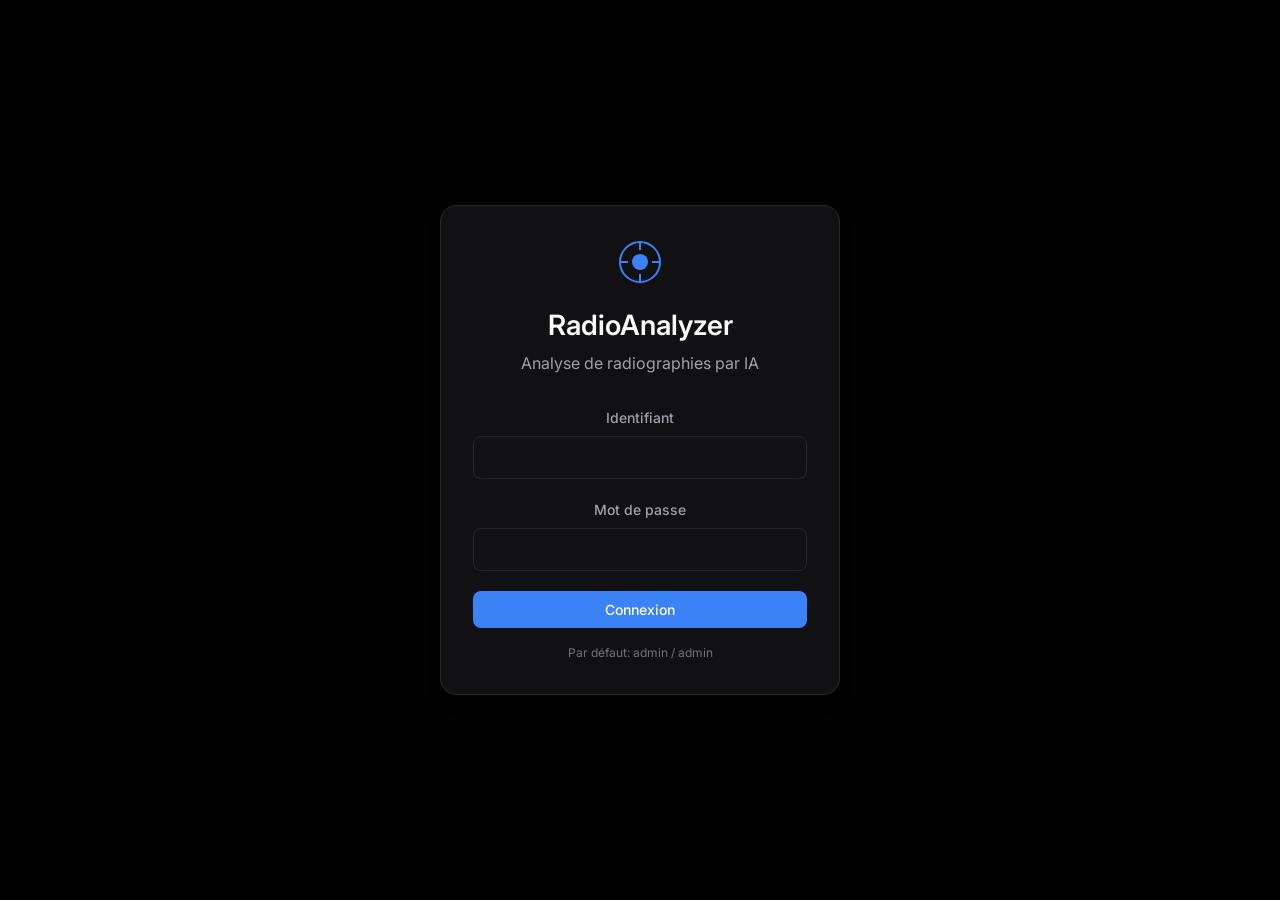
==== index.html @ 66e454f3 "feat: Application complète d'analyse de radiographies médicales par IA - Page principale avec viewer" ====
<!DOCTYPE html>
<html lang="fr">
<head>
    <meta charset="UTF-8">
    <meta name="viewport" content="width=device-width, initial-scale=1.0">
    <title>RadioAnalyzer - Analyse de Radiographies</title>
    <link rel="stylesheet" href="css/style.css">
    <link href="https://fonts.googleapis.com/css2?family=Inter:wght@300;400;500;600;700&display=swap" rel="stylesheet">
</head>
<body>
    <!-- Login Modal -->
    <div id="loginModal" class="modal">
        <div class="modal-content login-modal">
            <div class="login-header">
                <div class="logo">
                    <svg width="48" height="48" viewBox="0 0 48 48" fill="none">
                        <circle cx="24" cy="24" r="20" stroke="currentColor" stroke-width="2"/>
                        <circle cx="24" cy="24" r="8" fill="currentColor"/>
                        <line x1="24" y1="4" x2="24" y2="12" stroke="currentColor" stroke-width="2"/>
                        <line x1="24" y1="36" x2="24" y2="44" stroke="currentColor" stroke-width="2"/>
                        <line x1="4" y1="24" x2="12" y2="24" stroke="currentColor" stroke-width="2"/>
                        <line x1="36" y1="24" x2="44" y2="24" stroke="currentColor" stroke-width="2"/>
                    </svg>
                </div>
                <h1>RadioAnalyzer</h1>
                <p>Analyse de radiographies par IA</p>
            </div>
            <form id="loginForm">
                <div class="form-group">
                    <label for="username">Identifiant</label>
                    <input type="text" id="username" name="username" required autocomplete="username">
                </div>
                <div class="form-group">
                    <label for="password">Mot de passe</label>
                    <input type="password" id="password" name="password" required autocomplete="current-password">
                </div>
                <button type="submit" class="btn btn-primary btn-full">Connexion</button>
                <p class="login-hint">Par défaut: admin / admin</p>
            </form>
        </div>
    </div>

    <!-- Main Application -->
    <div id="app" class="app hidden">
        <!-- Header -->
        <header class="header">
            <div class="header-left">
                <div class="logo-small">
                    <svg width="32" height="32" viewBox="0 0 48 48" fill="none">
                        <circle cx="24" cy="24" r="20" stroke="currentColor" stroke-width="2"/>
                        <circle cx="24" cy="24" r="8" fill="currentColor"/>
                    </svg>
                </div>
                <h1>RadioAnalyzer</h1>
            </div>
            <div class="header-right">
                <button id="adminBtn" class="btn btn-ghost">
                    <svg width="20" height="20" viewBox="0 0 24 24" fill="none" stroke="currentColor" stroke-width="2">
                        <circle cx="12" cy="12" r="3"/>
                        <path d="M12 1v4M12 19v4M4.22 4.22l2.83 2.83M16.95 16.95l2.83 2.83M1 12h4M19 12h4M4.22 19.78l2.83-2.83M16.95 7.05l2.83-2.83"/>
                    </svg>
                    Administration
                </button>
                <button id="logoutBtn" class="btn btn-ghost">
                    <svg width="20" height="20" viewBox="0 0 24 24" fill="none" stroke="currentColor" stroke-width="2">
                        <path d="M9 21H5a2 2 0 0 1-2-2V5a2 2 0 0 1 2-2h4"/>
                        <polyline points="16 17 21 12 16 7"/>
                        <line x1="21" y1="12" x2="9" y2="12"/>
                    </svg>
                    Déconnexion
                </button>
            </div>
        </header>

        <!-- Main Content -->
        <main class="main-content">
            <!-- Left Panel - Viewer -->
            <section class="viewer-panel">
                <div class="panel-header">
                    <h2>Viewer Radiographie</h2>
                    <div class="viewer-controls">
                        <button id="zoomInBtn" class="btn btn-icon" title="Zoom avant">
                            <svg width="20" height="20" viewBox="0 0 24 24" fill="none" stroke="currentColor" stroke-width="2">
                                <circle cx="11" cy="11" r="8"/>
                                <line x1="21" y1="21" x2="16.65" y2="16.65"/>
                                <line x1="11" y1="8" x2="11" y2="14"/>
                                <line x1="8" y1="11" x2="14" y2="11"/>
                            </svg>
                        </button>
                        <button id="zoomOutBtn" class="btn btn-icon" title="Zoom arrière">
                            <svg width="20" height="20" viewBox="0 0 24 24" fill="none" stroke="currentColor" stroke-width="2">
                                <circle cx="11" cy="11" r="8"/>
                                <line x1="21" y1="21" x2="16.65" y2="16.65"/>
                                <line x1="8" y1="11" x2="14" y2="11"/>
                            </svg>
                        </button>
                        <button id="zoomResetBtn" class="btn btn-icon" title="Réinitialiser zoom">
                            <svg width="20" height="20" viewBox="0 0 24 24" fill="none" stroke="currentColor" stroke-width="2">
                                <path d="M3 12a9 9 0 1 0 9-9 9.75 9.75 0 0 0-6.74 2.74L3 8"/>
                                <path d="M3 3v5h5"/>
                            </svg>
                        </button>
                        <span class="zoom-level" id="zoomLevel">100%</span>
                        <div class="separator"></div>
                        <button id="drawModeBtn" class="btn btn-icon" title="Mode sélection (dessiner un cadre pour zoomer)">
                            <svg width="20" height="20" viewBox="0 0 24 24" fill="none" stroke="currentColor" stroke-width="2">
                                <rect x="3" y="3" width="18" height="18" rx="2" ry="2" stroke-dasharray="4"/>
                            </svg>
                        </button>
                        <button id="toggleOverlayBtn" class="btn btn-icon active" title="Afficher/Masquer overlays">
                            <svg width="20" height="20" viewBox="0 0 24 24" fill="none" stroke="currentColor" stroke-width="2">
                                <rect x="3" y="3" width="18" height="18" rx="2"/>
                                <rect x="7" y="7" width="10" height="10" fill="currentColor" opacity="0.3"/>
                            </svg>
                        </button>
                    </div>
                </div>

                <div class="viewer-container" id="viewerContainer">
                    <div class="upload-zone" id="uploadZone">
                        <svg width="64" height="64" viewBox="0 0 24 24" fill="none" stroke="currentColor" stroke-width="1.5">
                            <path d="M21 15v4a2 2 0 0 1-2 2H5a2 2 0 0 1-2-2v-4"/>
                            <polyline points="17 8 12 3 7 8"/>
                            <line x1="12" y1="3" x2="12" y2="15"/>
                        </svg>
                        <p>Glissez une image ici</p>
                        <span>ou</span>
                        <button class="btn btn-primary" id="selectFileBtn">Sélectionner un fichier</button>
                        <input type="file" id="fileInput" accept=".jpg,.jpeg,.png" hidden>
                        <p class="file-hint">Formats acceptés: JPEG, PNG</p>
                    </div>

                    <div class="image-viewer hidden" id="imageViewer">
                        <div class="canvas-container" id="canvasContainer">
                            <canvas id="imageCanvas"></canvas>
                            <canvas id="overlayCanvas"></canvas>
                            <div class="selection-box hidden" id="selectionBox"></div>
                        </div>
                    </div>
                </div>

                <div class="viewer-actions">
                    <button id="newImageBtn" class="btn btn-secondary hidden">
                        <svg width="18" height="18" viewBox="0 0 24 24" fill="none" stroke="currentColor" stroke-width="2">
                            <line x1="12" y1="5" x2="12" y2="19"/>
                            <line x1="5" y1="12" x2="19" y2="12"/>
                        </svg>
                        Nouvelle image
                    </button>
                    <button id="analyzeBtn" class="btn btn-primary hidden" disabled>
                        <svg width="18" height="18" viewBox="0 0 24 24" fill="none" stroke="currentColor" stroke-width="2">
                            <circle cx="12" cy="12" r="10"/>
                            <path d="M12 16v-4"/>
                            <path d="M12 8h.01"/>
                        </svg>
                        Analyser
                    </button>
                </div>
            </section>

            <!-- Right Panel - Analysis -->
            <section class="analysis-panel">
                <!-- Legend -->
                <div class="panel-section">
                    <div class="panel-header">
                        <h2>Anomalies détectées</h2>
                        <button id="toggleAllAnomalies" class="btn btn-ghost btn-small">Tout masquer</button>
                    </div>
                    <div class="anomalies-list" id="anomaliesList">
                        <div class="empty-state">
                            <p>Aucune analyse effectuée</p>
                            <span>Uploadez une image et cliquez sur "Analyser"</span>
                        </div>
                    </div>
                </div>

                <!-- Analysis Memo -->
                <div class="panel-section flex-grow">
                    <div class="panel-header">
                        <h2>Rapport d'analyse</h2>
                        <button id="copyReportBtn" class="btn btn-ghost btn-small" disabled>
                            <svg width="16" height="16" viewBox="0 0 24 24" fill="none" stroke="currentColor" stroke-width="2">
                                <rect x="9" y="9" width="13" height="13" rx="2" ry="2"/>
                                <path d="M5 15H4a2 2 0 0 1-2-2V4a2 2 0 0 1 2-2h9a2 2 0 0 1 2 2v1"/>
                            </svg>
                            Copier
                        </button>
                    </div>
                    <div class="analysis-memo" id="analysisMemo">
                        <div class="empty-state">
                            <p>En attente d'analyse...</p>
                            <span>Le rapport détaillé apparaîtra ici après l'analyse</span>
                        </div>
                    </div>
                </div>
            </section>
        </main>

        <!-- Loading Overlay -->
        <div class="loading-overlay hidden" id="loadingOverlay">
            <div class="loading-content">
                <div class="spinner"></div>
                <p>Analyse en cours...</p>
                <span id="loadingStatus">Envoi de l'image à l'IA</span>
            </div>
        </div>
    </div>

    <!-- Toast Container -->
    <div id="toastContainer" class="toast-container"></div>

    <script src="js/config.js"></script>
    <script src="js/auth.js"></script>
    <script src="js/api.js"></script>
    <script src="js/viewer.js"></script>
    <script src="js/app.js"></script>
</body>
</html>
---- css/style.css ----
/* ============================================
   RadioAnalyzer - Modern Minimalist Styles
   ============================================ */

/* CSS Variables */
:root {
    --bg-primary: #0a0a0b;
    --bg-secondary: #111113;
    --bg-tertiary: #18181b;
    --bg-hover: #1f1f23;
    --bg-active: #27272a;

    --text-primary: #fafafa;
    --text-secondary: #a1a1aa;
    --text-muted: #71717a;

    --border-color: #27272a;
    --border-light: #3f3f46;

    --accent-primary: #3b82f6;
    --accent-primary-hover: #2563eb;
    --accent-success: #22c55e;
    --accent-warning: #f59e0b;
    --accent-danger: #ef4444;

    --radius-sm: 6px;
    --radius-md: 8px;
    --radius-lg: 12px;
    --radius-xl: 16px;

    --shadow-sm: 0 1px 2px rgba(0, 0, 0, 0.3);
    --shadow-md: 0 4px 6px rgba(0, 0, 0, 0.4);
    --shadow-lg: 0 10px 15px rgba(0, 0, 0, 0.5);

    --transition-fast: 150ms ease;
    --transition-normal: 250ms ease;

    --font-family: 'Inter', -apple-system, BlinkMacSystemFont, 'Segoe UI', sans-serif;
}

/* Reset & Base */
*, *::before, *::after {
    box-sizing: border-box;
    margin: 0;
    padding: 0;
}

html {
    font-size: 16px;
    -webkit-font-smoothing: antialiased;
    -moz-osx-font-smoothing: grayscale;
}

body {
    font-family: var(--font-family);
    background-color: var(--bg-primary);
    color: var(--text-primary);
    line-height: 1.5;
    min-height: 100vh;
    overflow-x: hidden;
}

/* Typography */
h1, h2, h3, h4, h5, h6 {
    font-weight: 600;
    line-height: 1.25;
}

h1 { font-size: 1.5rem; }
h2 { font-size: 1.125rem; }
h3 { font-size: 1rem; }

a {
    color: var(--accent-primary);
    text-decoration: none;
    transition: color var(--transition-fast);
}

a:hover {
    color: var(--accent-primary-hover);
}

/* Utility Classes */
.hidden {
    display: none !important;
}

.flex-grow {
    flex-grow: 1;
}

/* ============================================
   Buttons
   ============================================ */
.btn {
    display: inline-flex;
    align-items: center;
    justify-content: center;
    gap: 8px;
    padding: 10px 16px;
    font-size: 0.875rem;
    font-weight: 500;
    font-family: inherit;
    border: none;
    border-radius: var(--radius-md);
    cursor: pointer;
    transition: all var(--transition-fast);
    white-space: nowrap;
}

.btn:disabled {
    opacity: 0.5;
    cursor: not-allowed;
}

.btn-primary {
    background: var(--accent-primary);
    color: white;
}

.btn-primary:hover:not(:disabled) {
    background: var(--accent-primary-hover);
}

.btn-secondary {
    background: var(--bg-tertiary);
    color: var(--text-primary);
    border: 1px solid var(--border-color);
}

.btn-secondary:hover:not(:disabled) {
    background: var(--bg-hover);
    border-color: var(--border-light);
}

.btn-ghost {
    background: transparent;
    color: var(--text-secondary);
}

.btn-ghost:hover:not(:disabled) {
    background: var(--bg-hover);
    color: var(--text-primary);
}

.btn-danger {
    background: var(--accent-danger);
    color: white;
}

.btn-danger:hover:not(:disabled) {
    background: #dc2626;
}

.btn-icon {
    padding: 8px;
    background: transparent;
    color: var(--text-secondary);
    border: 1px solid transparent;
}

.btn-icon:hover:not(:disabled) {
    background: var(--bg-hover);
    color: var(--text-primary);
}

.btn-icon.active {
    background: var(--accent-primary);
    color: white;
}

.btn-small {
    padding: 6px 12px;
    font-size: 0.8125rem;
}

.btn-full {
    width: 100%;
}

.button-group {
    display: flex;
    gap: 12px;
}

/* ============================================
   Forms
   ============================================ */
.form-group {
    margin-bottom: 20px;
}

.form-group label {
    display: block;
    font-size: 0.875rem;
    font-weight: 500;
    color: var(--text-secondary);
    margin-bottom: 8px;
}

input[type="text"],
input[type="password"],
input[type="email"],
textarea,
select {
    width: 100%;
    padding: 12px 14px;
    font-size: 0.875rem;
    font-family: inherit;
    color: var(--text-primary);
    background: var(--bg-secondary);
    border: 1px solid var(--border-color);
    border-radius: var(--radius-md);
    transition: all var(--transition-fast);
}

input:focus,
textarea:focus,
select:focus {
    outline: none;
    border-color: var(--accent-primary);
    box-shadow: 0 0 0 3px rgba(59, 130, 246, 0.15);
}

input::placeholder,
textarea::placeholder {
    color: var(--text-muted);
}

textarea {
    resize: vertical;
    min-height: 120px;
    font-family: 'Monaco', 'Consolas', monospace;
    font-size: 0.8125rem;
    line-height: 1.6;
}

select {
    cursor: pointer;
    appearance: none;
    background-image: url("data:image/svg+xml,%3Csvg xmlns='http://www.w3.org/2000/svg' width='20' height='20' viewBox='0 0 24 24' fill='none' stroke='%2371717a' stroke-width='2'%3E%3Cpolyline points='6 9 12 15 18 9'%3E%3C/polyline%3E%3C/svg%3E");
    background-repeat: no-repeat;
    background-position: right 12px center;
    padding-right: 40px;
}

.input-hint {
    display: block;
    font-size: 0.75rem;
    color: var(--text-muted);
    margin-top: 6px;
}

.input-with-action {
    display: flex;
    gap: 8px;
}

.input-with-action input {
    flex: 1;
}

/* ============================================
   Modal
   ============================================ */
.modal {
    position: fixed;
    inset: 0;
    display: flex;
    align-items: center;
    justify-content: center;
    background: rgba(0, 0, 0, 0.8);
    backdrop-filter: blur(4px);
    z-index: 1000;
}

.modal-content {
    background: var(--bg-secondary);
    border: 1px solid var(--border-color);
    border-radius: var(--radius-xl);
    padding: 32px;
    max-width: 400px;
    width: 90%;
    box-shadow: var(--shadow-lg);
}

.login-modal {
    text-align: center;
}

.login-header {
    margin-bottom: 32px;
}

.login-header .logo {
    color: var(--accent-primary);
    margin-bottom: 16px;
}

.login-header h1 {
    font-size: 1.75rem;
    margin-bottom: 8px;
}

.login-header p {
    color: var(--text-secondary);
}

.login-hint {
    font-size: 0.75rem;
    color: var(--text-muted);
    margin-top: 16px;
}

/* ============================================
   Header
   ============================================ */
.header {
    display: flex;
    align-items: center;
    justify-content: space-between;
    padding: 16px 24px;
    background: var(--bg-secondary);
    border-bottom: 1px solid var(--border-color);
}

.header-left,
.header-right {
    display: flex;
    align-items: center;
    gap: 16px;
}

.header-left h1 {
    font-size: 1.25rem;
    font-weight: 600;
}

.logo-small {
    color: var(--accent-primary);
    display: flex;
}

.back-link {
    display: flex;
    align-items: center;
    justify-content: center;
    width: 36px;
    height: 36px;
    color: var(--text-secondary);
    border-radius: var(--radius-md);
    transition: all var(--transition-fast);
}

.back-link:hover {
    background: var(--bg-hover);
    color: var(--text-primary);
}

/* ============================================
   Main Layout
   ============================================ */
.app {
    min-height: 100vh;
    display: flex;
    flex-direction: column;
}

.main-content {
    display: flex;
    flex: 1;
    height: calc(100vh - 65px);
    overflow: hidden;
}

/* ============================================
   Viewer Panel
   ============================================ */
.viewer-panel {
    flex: 1;
    display: flex;
    flex-direction: column;
    border-right: 1px solid var(--border-color);
    min-width: 0;
}

.panel-header {
    display: flex;
    align-items: center;
    justify-content: space-between;
    padding: 16px 20px;
    border-bottom: 1px solid var(--border-color);
    background: var(--bg-secondary);
}

.panel-header h2 {
    font-size: 0.875rem;
    font-weight: 600;
    text-transform: uppercase;
    letter-spacing: 0.5px;
    color: var(--text-secondary);
}

.viewer-controls {
    display: flex;
    align-items: center;
    gap: 4px;
}

.zoom-level {
    font-size: 0.75rem;
    color: var(--text-muted);
    min-width: 48px;
    text-align: center;
    font-variant-numeric: tabular-nums;
}

.separator {
    width: 1px;
    height: 24px;
    background: var(--border-color);
    margin: 0 8px;
}

.viewer-container {
    flex: 1;
    display: flex;
    align-items: center;
    justify-content: center;
    background: var(--bg-primary);
    overflow: hidden;
    position: relative;
}

/* Upload Zone */
.upload-zone {
    display: flex;
    flex-direction: column;
    align-items: center;
    justify-content: center;
    gap: 16px;
    padding: 60px;
    border: 2px dashed var(--border-light);
    border-radius: var(--radius-xl);
    color: var(--text-secondary);
    transition: all var(--transition-normal);
    cursor: pointer;
}

.upload-zone:hover,
.upload-zone.drag-over {
    border-color: var(--accent-primary);
    background: rgba(59, 130, 246, 0.05);
}

.upload-zone svg {
    color: var(--text-muted);
}

.upload-zone p {
    font-size: 1rem;
    font-weight: 500;
}

.upload-zone span {
    color: var(--text-muted);
    font-size: 0.875rem;
}

.file-hint {
    font-size: 0.75rem !important;
    color: var(--text-muted) !important;
}

/* Image Viewer */
.image-viewer {
    width: 100%;
    height: 100%;
    display: flex;
    align-items: center;
    justify-content: center;
    overflow: hidden;
}

.canvas-container {
    position: relative;
    cursor: grab;
    transition: transform var(--transition-fast);
}

.canvas-container.grabbing {
    cursor: grabbing;
}

.canvas-container.drawing {
    cursor: crosshair;
}

#imageCanvas,
#overlayCanvas {
    display: block;
    max-width: 100%;
    max-height: 100%;
}

#overlayCanvas {
    position: absolute;
    top: 0;
    left: 0;
    pointer-events: none;
}

.selection-box {
    position: absolute;
    border: 2px solid var(--accent-primary);
    background: rgba(59, 130, 246, 0.1);
    pointer-events: none;
}

/* Viewer Actions */
.viewer-actions {
    display: flex;
    justify-content: center;
    gap: 12px;
    padding: 16px 20px;
    background: var(--bg-secondary);
    border-top: 1px solid var(--border-color);
}

/* ============================================
   Analysis Panel
   ============================================ */
.analysis-panel {
    width: 400px;
    min-width: 400px;
    display: flex;
    flex-direction: column;
    background: var(--bg-secondary);
}

.panel-section {
    display: flex;
    flex-direction: column;
    border-bottom: 1px solid var(--border-color);
}

.panel-section.flex-grow {
    flex: 1;
    min-height: 0;
    border-bottom: none;
}

/* Anomalies List */
.anomalies-list {
    padding: 16px;
    max-height: 250px;
    overflow-y: auto;
}

.anomaly-item {
    display: flex;
    align-items: center;
    gap: 12px;
    padding: 12px;
    background: var(--bg-tertiary);
    border-radius: var(--radius-md);
    margin-bottom: 8px;
    transition: all var(--transition-fast);
}

.anomaly-item:last-child {
    margin-bottom: 0;
}

.anomaly-item:hover {
    background: var(--bg-hover);
}

.anomaly-color {
    width: 16px;
    height: 16px;
    border-radius: 4px;
    flex-shrink: 0;
}

.anomaly-info {
    flex: 1;
    min-width: 0;
}

.anomaly-label {
    font-size: 0.875rem;
    font-weight: 500;
    white-space: nowrap;
    overflow: hidden;
    text-overflow: ellipsis;
}

.anomaly-coords {
    font-size: 0.75rem;
    color: var(--text-muted);
    font-family: 'Monaco', 'Consolas', monospace;
}

.anomaly-toggle {
    padding: 6px;
}

.anomaly-toggle svg {
    width: 18px;
    height: 18px;
}

/* Analysis Memo */
.analysis-memo {
    flex: 1;
    padding: 16px;
    overflow-y: auto;
    font-size: 0.875rem;
    line-height: 1.7;
}

.analysis-memo h4 {
    color: var(--accent-primary);
    margin-bottom: 8px;
    margin-top: 16px;
}

.analysis-memo h4:first-child {
    margin-top: 0;
}

.analysis-memo p {
    margin-bottom: 12px;
    color: var(--text-secondary);
}

.analysis-memo ul {
    margin-left: 20px;
    margin-bottom: 12px;
}

.analysis-memo li {
    margin-bottom: 4px;
    color: var(--text-secondary);
}

/* Empty State */
.empty-state {
    display: flex;
    flex-direction: column;
    align-items: center;
    justify-content: center;
    padding: 40px 20px;
    text-align: center;
    color: var(--text-muted);
}

.empty-state p {
    font-weight: 500;
    color: var(--text-secondary);
    margin-bottom: 4px;
}

.empty-state span {
    font-size: 0.8125rem;
}

/* ============================================
   Loading Overlay
   ============================================ */
.loading-overlay {
    position: fixed;
    inset: 0;
    display: flex;
    align-items: center;
    justify-content: center;
    background: rgba(0, 0, 0, 0.85);
    backdrop-filter: blur(8px);
    z-index: 1000;
}

.loading-content {
    display: flex;
    flex-direction: column;
    align-items: center;
    gap: 20px;
    text-align: center;
}

.spinner {
    width: 48px;
    height: 48px;
    border: 3px solid var(--border-light);
    border-top-color: var(--accent-primary);
    border-radius: 50%;
    animation: spin 1s linear infinite;
}

@keyframes spin {
    to { transform: rotate(360deg); }
}

.loading-content p {
    font-size: 1.125rem;
    font-weight: 500;
}

.loading-content span {
    font-size: 0.875rem;
    color: var(--text-muted);
}

/* ============================================
   Toast Notifications
   ============================================ */
.toast-container {
    position: fixed;
    bottom: 24px;
    right: 24px;
    display: flex;
    flex-direction: column;
    gap: 12px;
    z-index: 2000;
}

.toast {
    display: flex;
    align-items: center;
    gap: 12px;
    padding: 14px 18px;
    background: var(--bg-tertiary);
    border: 1px solid var(--border-color);
    border-radius: var(--radius-md);
    box-shadow: var(--shadow-lg);
    animation: slideIn 0.3s ease;
    max-width: 360px;
}

@keyframes slideIn {
    from {
        opacity: 0;
        transform: translateX(100%);
    }
    to {
        opacity: 1;
        transform: translateX(0);
    }
}

.toast.success {
    border-left: 3px solid var(--accent-success);
}

.toast.error {
    border-left: 3px solid var(--accent-danger);
}

.toast.warning {
    border-left: 3px solid var(--accent-warning);
}

.toast-message {
    flex: 1;
    font-size: 0.875rem;
}

.toast-close {
    background: none;
    border: none;
    color: var(--text-muted);
    cursor: pointer;
    padding: 4px;
}

.toast-close:hover {
    color: var(--text-primary);
}

/* ============================================
   Admin Page Styles
   ============================================ */
.admin-content {
    display: flex;
    flex: 1;
    height: calc(100vh - 65px);
    overflow: hidden;
}

.admin-sidebar {
    width: 280px;
    min-width: 280px;
    background: var(--bg-secondary);
    border-right: 1px solid var(--border-color);
    padding: 20px;
}

.admin-nav {
    display: flex;
    flex-direction: column;
    gap: 4px;
}

.nav-item {
    display: flex;
    align-items: center;
    gap: 12px;
    width: 100%;
    padding: 12px 16px;
    font-size: 0.875rem;
    font-weight: 500;
    font-family: inherit;
    color: var(--text-secondary);
    background: transparent;
    border: none;
    border-radius: var(--radius-md);
    cursor: pointer;
    transition: all var(--transition-fast);
    text-align: left;
}

.nav-item:hover {
    background: var(--bg-hover);
    color: var(--text-primary);
}

.nav-item.active {
    background: var(--accent-primary);
    color: white;
}

.admin-main {
    flex: 1;
    padding: 32px;
    overflow-y: auto;
}

.admin-section {
    display: none;
    max-width: 800px;
}

.admin-section.active {
    display: block;
}

.section-header {
    margin-bottom: 32px;
}

.section-header h2 {
    font-size: 1.5rem;
    margin-bottom: 8px;
}

.section-header p {
    color: var(--text-secondary);
}

/* Cards */
.card {
    background: var(--bg-secondary);
    border: 1px solid var(--border-color);
    border-radius: var(--radius-lg);
    padding: 24px;
    margin-bottom: 24px;
}

.card:last-child {
    margin-bottom: 0;
}

.card h3 {
    font-size: 1rem;
    margin-bottom: 20px;
    padding-bottom: 12px;
    border-bottom: 1px solid var(--border-color);
}

.card-header {
    display: flex;
    align-items: center;
    justify-content: space-between;
    margin-bottom: 20px;
    padding-bottom: 12px;
    border-bottom: 1px solid var(--border-color);
}

.card-header h3 {
    margin: 0;
    padding: 0;
    border: none;
}

.warning-card {
    background: rgba(245, 158, 11, 0.1);
    border-color: rgba(245, 158, 11, 0.3);
}

.warning-card h3 {
    border-bottom-color: rgba(245, 158, 11, 0.3);
}

.warning-card p {
    color: var(--text-secondary);
    font-size: 0.875rem;
    margin-bottom: 12px;
}

.warning-card p:last-child {
    margin-bottom: 0;
}

/* Provider Selector */
.provider-selector {
    display: flex;
    gap: 16px;
}

.provider-option {
    flex: 1;
    cursor: pointer;
}

.provider-option input {
    display: none;
}

.provider-card {
    display: flex;
    align-items: center;
    gap: 16px;
    padding: 20px;
    background: var(--bg-tertiary);
    border: 2px solid var(--border-color);
    border-radius: var(--radius-md);
    transition: all var(--transition-fast);
}

.provider-option input:checked + .provider-card {
    border-color: var(--accent-primary);
    background: rgba(59, 130, 246, 0.1);
}

.provider-logo {
    width: 48px;
    height: 48px;
    display: flex;
    align-items: center;
    justify-content: center;
    border-radius: var(--radius-md);
}

.provider-logo.openai {
    background: #10a37f;
    color: white;
}

.provider-logo.gemini {
    background: #4285f4;
    color: white;
}

.provider-info strong {
    display: block;
    font-size: 0.9375rem;
    margin-bottom: 2px;
}

.provider-info span {
    font-size: 0.8125rem;
    color: var(--text-muted);
}

/* Prompts List */
.prompts-list {
    display: flex;
    flex-direction: column;
    gap: 8px;
}

.prompt-item {
    display: flex;
    align-items: center;
    gap: 12px;
    padding: 14px 16px;
    background: var(--bg-tertiary);
    border: 1px solid var(--border-color);
    border-radius: var(--radius-md);
    cursor: pointer;
    transition: all var(--transition-fast);
}

.prompt-item:hover {
    background: var(--bg-hover);
    border-color: var(--border-light);
}

.prompt-item.active {
    border-color: var(--accent-primary);
    background: rgba(59, 130, 246, 0.1);
}

.prompt-item-info {
    flex: 1;
    min-width: 0;
}

.prompt-item-name {
    font-weight: 500;
    font-size: 0.9375rem;
    white-space: nowrap;
    overflow: hidden;
    text-overflow: ellipsis;
}

.prompt-item-desc {
    font-size: 0.8125rem;
    color: var(--text-muted);
    white-space: nowrap;
    overflow: hidden;
    text-overflow: ellipsis;
}

.prompt-item-badge {
    font-size: 0.6875rem;
    font-weight: 600;
    text-transform: uppercase;
    padding: 4px 8px;
    background: var(--accent-primary);
    color: white;
    border-radius: 4px;
}

/* Scrollbar */
::-webkit-scrollbar {
    width: 8px;
    height: 8px;
}

::-webkit-scrollbar-track {
    background: var(--bg-primary);
}

::-webkit-scrollbar-thumb {
    background: var(--border-light);
    border-radius: 4px;
}

::-webkit-scrollbar-thumb:hover {
    background: var(--text-muted);
}

/* Selection */
::selection {
    background: rgba(59, 130, 246, 0.3);
}
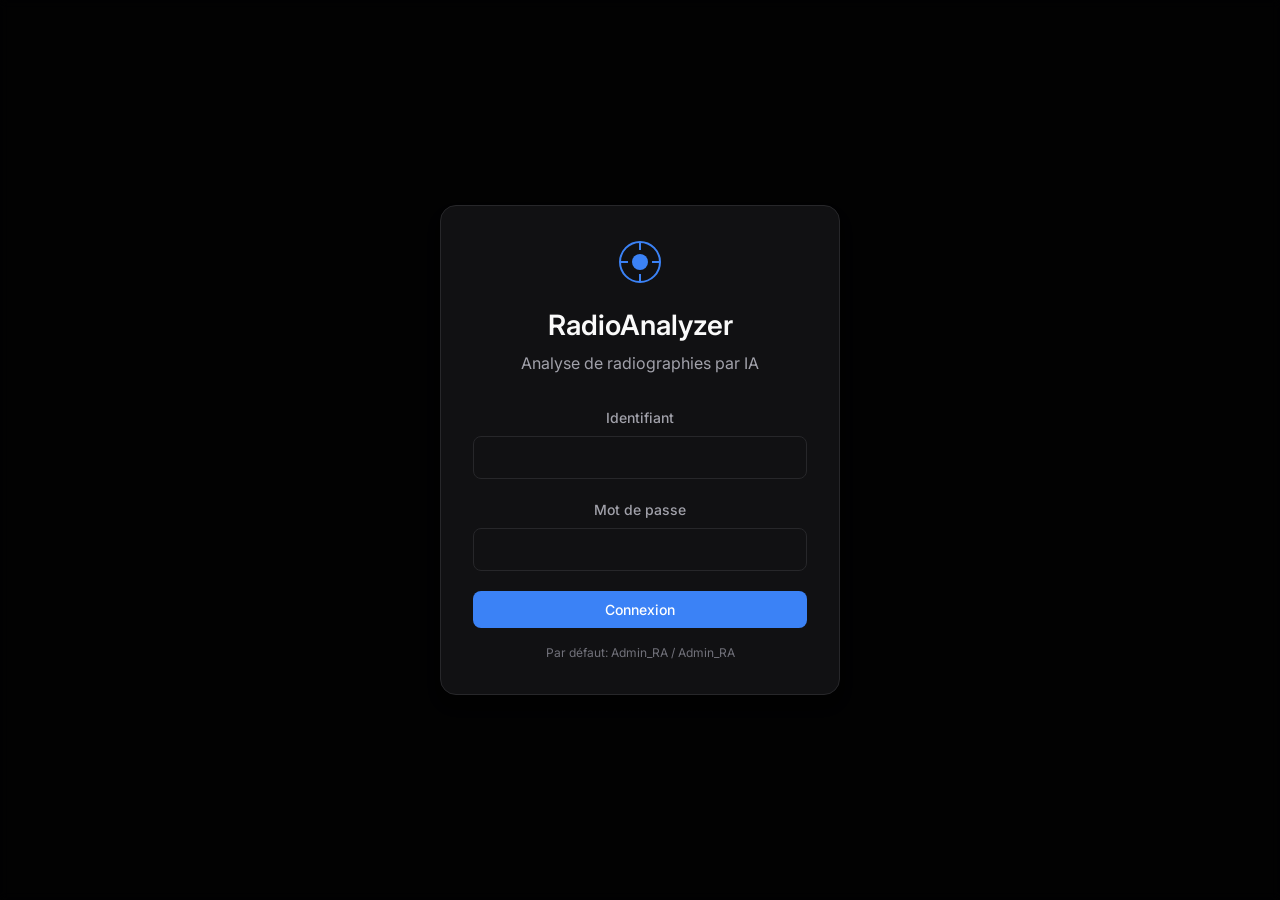
==== commit 7d138a6f: "chore: Changement des identifiants par défaut vers Admin_RA / Admin_RA https://claude.ai/code/sessio" ====
--- a/index.html
+++ b/index.html
@@ -35,7 +35,7 @@
                     <input type="password" id="password" name="password" required autocomplete="current-password">
                 </div>
                 <button type="submit" class="btn btn-primary btn-full">Connexion</button>
-                <p class="login-hint">Par défaut: admin / admin</p>
+                <p class="login-hint">Par défaut: Admin_RA / Admin_RA</p>
             </form>
         </div>
     </div>
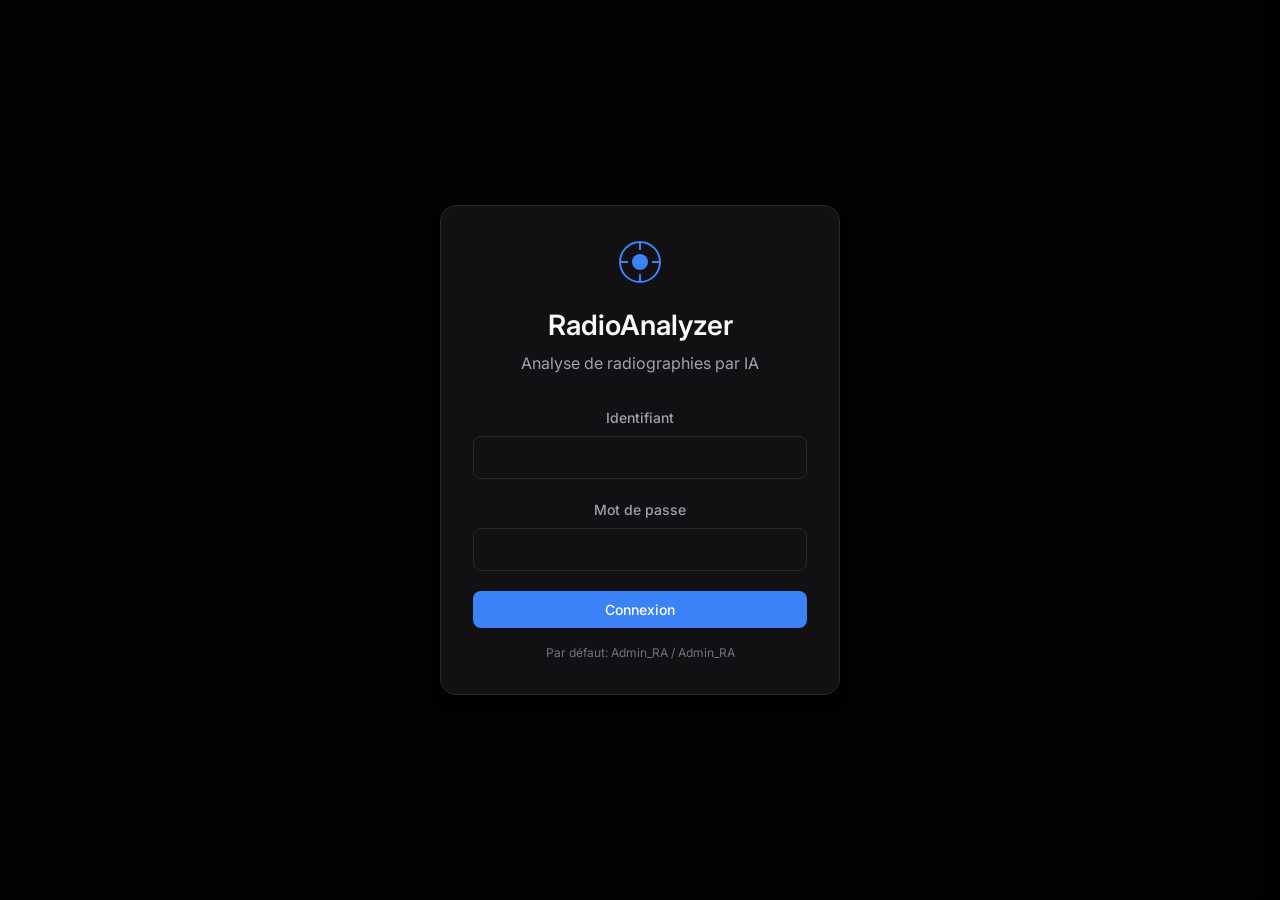
==== commit 2407e3a3: "feat: Ajout du panneau de débogage pour diagnostiquer les coordonnées - Bouton Debug dans le header " ====
--- a/index.html
+++ b/index.html
@@ -54,6 +54,14 @@
                 <h1>RadioAnalyzer</h1>
             </div>
             <div class="header-right">
+                <button id="debugBtn" class="btn btn-ghost" title="Afficher les informations de débogage">
+                    <svg width="20" height="20" viewBox="0 0 24 24" fill="none" stroke="currentColor" stroke-width="2">
+                        <path d="M12 20h.01"/>
+                        <path d="M8.5 8.5a4 4 0 0 1 7 0c0 2-3 3-3 4.5"/>
+                        <circle cx="12" cy="12" r="10"/>
+                    </svg>
+                    Debug
+                </button>
                 <button id="adminBtn" class="btn btn-ghost">
                     <svg width="20" height="20" viewBox="0 0 24 24" fill="none" stroke="currentColor" stroke-width="2">
                         <circle cx="12" cy="12" r="3"/>
@@ -206,10 +214,42 @@
         </div>
     </div>
 
+    <!-- Debug Panel -->
+    <div id="debugPanel" class="debug-panel hidden">
+        <div class="debug-header">
+            <h3>Informations de débogage</h3>
+            <button id="closeDebugBtn" class="btn btn-icon">
+                <svg width="20" height="20" viewBox="0 0 24 24" fill="none" stroke="currentColor" stroke-width="2">
+                    <line x1="18" y1="6" x2="6" y2="18"/>
+                    <line x1="6" y1="6" x2="18" y2="18"/>
+                </svg>
+            </button>
+        </div>
+        <div class="debug-content">
+            <div class="debug-section">
+                <h4>Dimensions de l'image</h4>
+                <pre id="debugImageDimensions">Aucune image chargée</pre>
+            </div>
+            <div class="debug-section">
+                <h4>Prompt envoyé à l'IA</h4>
+                <pre id="debugPromptSent">Aucune analyse effectuée</pre>
+            </div>
+            <div class="debug-section">
+                <h4>Réponse brute de l'IA</h4>
+                <pre id="debugRawResponse">Aucune analyse effectuée</pre>
+            </div>
+            <div class="debug-section">
+                <h4>Coordonnées des anomalies (parsées)</h4>
+                <pre id="debugParsedCoords">Aucune analyse effectuée</pre>
+            </div>
+        </div>
+    </div>
+
     <!-- Toast Container -->
     <div id="toastContainer" class="toast-container"></div>
 
     <script src="js/config.js"></script>
+    <script src="js/theme.js"></script>
     <script src="js/auth.js"></script>
     <script src="js/api.js"></script>
     <script src="js/viewer.js"></script>
--- a/css/style.css
+++ b/css/style.css
@@ -1055,3 +1055,325 @@
 ::selection {
     background: rgba(59, 130, 246, 0.3);
 }
+
+/* ============================================
+   Mood Board Styles
+   ============================================ */
+
+/* Theme Presets */
+.theme-presets {
+    display: grid;
+    grid-template-columns: repeat(3, 1fr);
+    gap: 16px;
+}
+
+.theme-preset {
+    display: flex;
+    flex-direction: column;
+    align-items: center;
+    gap: 10px;
+    padding: 16px;
+    background: var(--bg-tertiary);
+    border: 2px solid var(--border-color);
+    border-radius: var(--radius-md);
+    cursor: pointer;
+    transition: all var(--transition-fast);
+    font-family: inherit;
+    color: var(--text-secondary);
+}
+
+.theme-preset:hover {
+    border-color: var(--border-light);
+    background: var(--bg-hover);
+}
+
+.theme-preset.active {
+    border-color: var(--accent-primary);
+    background: rgba(59, 130, 246, 0.1);
+}
+
+.theme-preview {
+    width: 60px;
+    height: 40px;
+    border-radius: var(--radius-sm);
+    position: relative;
+    overflow: hidden;
+}
+
+.theme-preview::before {
+    content: '';
+    position: absolute;
+    top: 0;
+    left: 0;
+    width: 40%;
+    height: 100%;
+}
+
+.theme-preview::after {
+    content: '';
+    position: absolute;
+    bottom: 8px;
+    right: 8px;
+    width: 20px;
+    height: 8px;
+    border-radius: 4px;
+}
+
+/* Theme Preview Colors */
+.dark-blue-preview {
+    background: #0a0a0b;
+}
+.dark-blue-preview::before {
+    background: #111113;
+}
+.dark-blue-preview::after {
+    background: #3b82f6;
+}
+
+.dark-purple-preview {
+    background: #0d0a12;
+}
+.dark-purple-preview::before {
+    background: #13101a;
+}
+.dark-purple-preview::after {
+    background: #8b5cf6;
+}
+
+.dark-green-preview {
+    background: #0a0b0a;
+}
+.dark-green-preview::before {
+    background: #101310;
+}
+.dark-green-preview::after {
+    background: #22c55e;
+}
+
+.dark-orange-preview {
+    background: #0b0a09;
+}
+.dark-orange-preview::before {
+    background: #131210;
+}
+.dark-orange-preview::after {
+    background: #f97316;
+}
+
+.dark-red-preview {
+    background: #0b0909;
+}
+.dark-red-preview::before {
+    background: #131010;
+}
+.dark-red-preview::after {
+    background: #ef4444;
+}
+
+.dark-teal-preview {
+    background: #090b0b;
+}
+.dark-teal-preview::before {
+    background: #101313;
+}
+.dark-teal-preview::after {
+    background: #14b8a6;
+}
+
+/* Color Grid */
+.color-grid {
+    display: grid;
+    grid-template-columns: repeat(2, 1fr);
+    gap: 20px;
+}
+
+.color-input-group {
+    display: flex;
+    gap: 10px;
+    align-items: center;
+}
+
+.color-input-group input[type="color"] {
+    width: 50px;
+    height: 40px;
+    padding: 2px;
+    border: 1px solid var(--border-color);
+    border-radius: var(--radius-sm);
+    background: var(--bg-tertiary);
+    cursor: pointer;
+}
+
+.color-input-group input[type="color"]::-webkit-color-swatch-wrapper {
+    padding: 2px;
+}
+
+.color-input-group input[type="color"]::-webkit-color-swatch {
+    border-radius: 4px;
+    border: none;
+}
+
+.color-text {
+    flex: 1;
+    font-family: 'Monaco', 'Consolas', monospace;
+    font-size: 0.8125rem;
+    text-transform: uppercase;
+}
+
+/* Theme Preview Box */
+.theme-preview-box {
+    background: var(--bg-primary);
+    border: 1px solid var(--border-color);
+    border-radius: var(--radius-md);
+    overflow: hidden;
+    height: 200px;
+}
+
+.preview-header {
+    display: flex;
+    align-items: center;
+    gap: 12px;
+    padding: 12px 16px;
+    background: var(--bg-secondary);
+    border-bottom: 1px solid var(--border-color);
+}
+
+.preview-logo {
+    width: 24px;
+    height: 24px;
+    border-radius: 50%;
+    background: var(--accent-primary);
+}
+
+.preview-header span {
+    font-size: 0.875rem;
+    font-weight: 600;
+    color: var(--text-primary);
+}
+
+.preview-content {
+    display: flex;
+    height: calc(100% - 49px);
+}
+
+.preview-sidebar {
+    width: 80px;
+    background: var(--bg-secondary);
+    border-right: 1px solid var(--border-color);
+    padding: 12px 8px;
+    display: flex;
+    flex-direction: column;
+    gap: 6px;
+}
+
+.preview-nav-item {
+    height: 28px;
+    background: var(--bg-tertiary);
+    border-radius: var(--radius-sm);
+}
+
+.preview-nav-item.active {
+    background: var(--accent-primary);
+}
+
+.preview-main {
+    flex: 1;
+    padding: 16px;
+}
+
+.preview-card {
+    background: var(--bg-secondary);
+    border: 1px solid var(--border-color);
+    border-radius: var(--radius-sm);
+    padding: 16px;
+    height: 100%;
+}
+
+.preview-text {
+    height: 12px;
+    background: var(--bg-tertiary);
+    border-radius: 4px;
+    margin-bottom: 10px;
+}
+
+.preview-text.short {
+    width: 60%;
+}
+
+.preview-button {
+    width: 80px;
+    height: 28px;
+    background: var(--accent-primary);
+    border-radius: var(--radius-sm);
+    margin-top: 16px;
+}
+
+/* ============================================
+   Debug Panel
+   ============================================ */
+.debug-panel {
+    position: fixed;
+    top: 0;
+    right: 0;
+    width: 600px;
+    height: 100vh;
+    background: var(--bg-secondary);
+    border-left: 1px solid var(--border-color);
+    box-shadow: var(--shadow-lg);
+    z-index: 1000;
+    display: flex;
+    flex-direction: column;
+    transform: translateX(0);
+    transition: transform var(--transition-normal);
+}
+
+.debug-panel.hidden {
+    display: flex !important;
+    transform: translateX(100%);
+}
+
+.debug-header {
+    display: flex;
+    align-items: center;
+    justify-content: space-between;
+    padding: 16px 20px;
+    border-bottom: 1px solid var(--border-color);
+    background: var(--bg-tertiary);
+}
+
+.debug-header h3 {
+    color: var(--accent-warning);
+    font-size: 1rem;
+}
+
+.debug-content {
+    flex: 1;
+    overflow-y: auto;
+    padding: 16px;
+}
+
+.debug-section {
+    margin-bottom: 20px;
+}
+
+.debug-section h4 {
+    font-size: 0.85rem;
+    color: var(--accent-primary);
+    margin-bottom: 8px;
+    padding-bottom: 4px;
+    border-bottom: 1px solid var(--border-color);
+}
+
+.debug-section pre {
+    background: var(--bg-primary);
+    border: 1px solid var(--border-color);
+    border-radius: var(--radius-sm);
+    padding: 12px;
+    font-size: 0.75rem;
+    font-family: 'Monaco', 'Menlo', 'Ubuntu Mono', monospace;
+    color: var(--text-secondary);
+    overflow-x: auto;
+    white-space: pre-wrap;
+    word-break: break-all;
+    max-height: 300px;
+    overflow-y: auto;
+}
